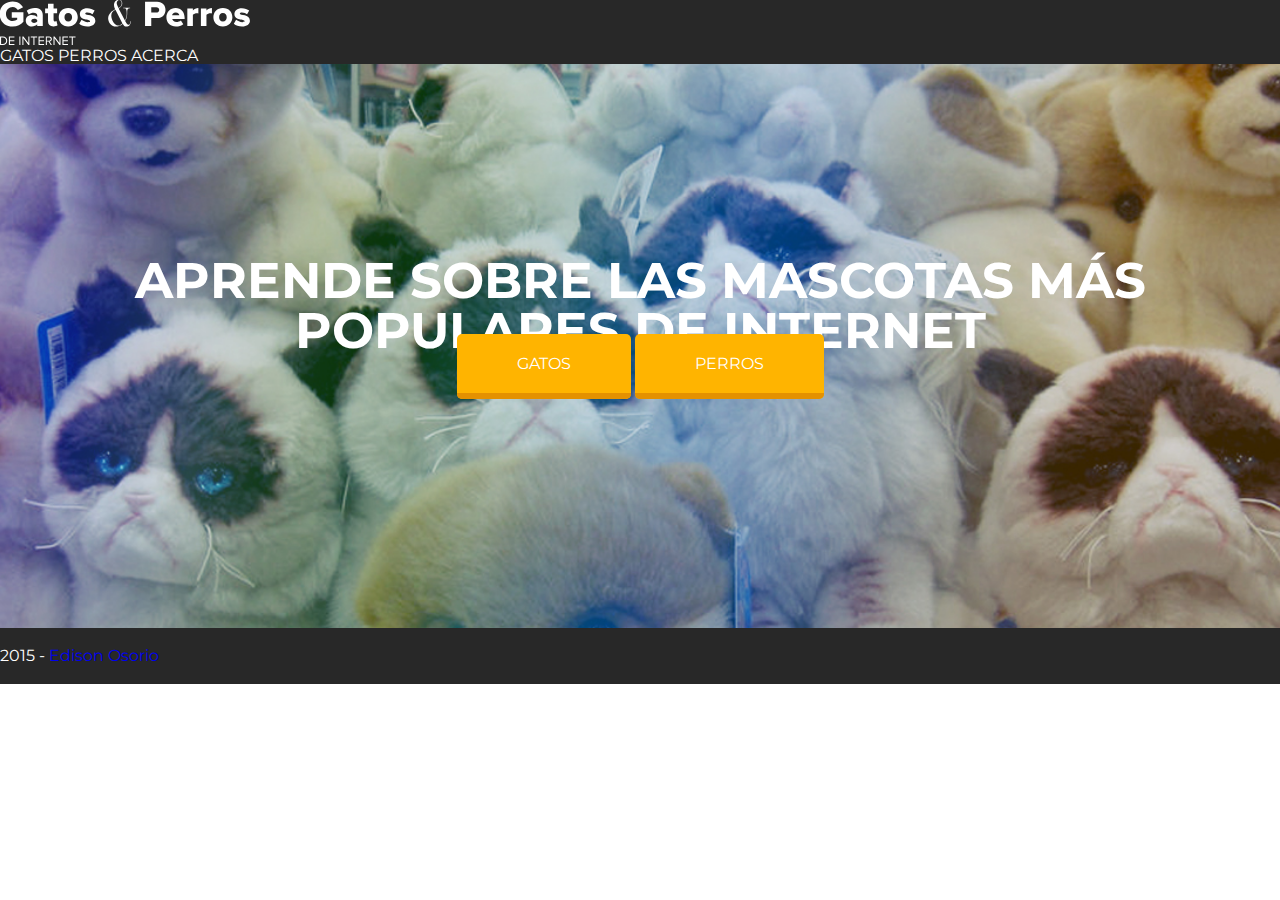
==== index.html @ f7398c0a "Actualización para compartir en MAC" ====
<!DOCTYPE html>
<html>
	<head>
		<title>Gatos y Perros del Internet</title>
		<link rel="stylesheet" type="text/css" href="style.css">
		<link href='https://fonts.googleapis.com/css?family=Montserrat:400,700' rel='stylesheet' type='text/css'>
		<meta charset="UTF-8" />

	</head>
	<body>
		<header>
			<img src="assets/logo.svg" />
			<nav>
				<ul>
					<li>GATOS</li>
					<li>PERROS</li>
					<li>ACERCA</li>
				</ul>
			</nav>
		</header>
		<section class='home'>
			<h1>APRENDE SOBRE LAS MASCOTAS MÁS POPULARES DE INTERNET</h1>
			<a href="gatos.html" class='boton'>Gatos</a>
			<a href="perros.html" class='boton'>Perros</a>
		</section>
	</body>
	<footer>
		2015 - <a href="http://twitter.com/edisonosorio7">Edison Osorio</a>
	</footer>
</html>
---- style.css ----
/* http://meyerweb.com/eric/tools/css/reset/ 
   v2.0 | 20110126
   License: none (public domain)
*/

html, body, div, span, applet, object, iframe,
h1, h2, h3, h4, h5, h6, p, blockquote, pre,
a, abbr, acronym, address, big, cite, code,
del, dfn, em, img, ins, kbd, q, s, samp,
small, strike, strong, sub, sup, tt, var,
b, u, i, center,
dl, dt, dd, ol, ul, li,
fieldset, form, label, legend,
table, caption, tbody, tfoot, thead, tr, th, td,
article, aside, canvas, details, embed, 
figure, figcaption, footer, header, hgroup, 
menu, nav, output, ruby, section, summary,
time, mark, audio, video {
	margin: 0;
	padding: 0;
	border: 0;
	font-size: 100%;
	font: inherit;
	vertical-align: baseline;
}
/* HTML5 display-role reset for older browsers */
article, aside, details, figcaption, figure, 
footer, header, hgroup, menu, nav, section {
	display: block;
}
body {
	line-height: 1;
}
ol, ul {
	list-style: none;
}
blockquote, q {
	quotes: none;
}
blockquote:before, blockquote:after,
q:before, q:after {
	content: '';
	content: none;
}
table {
	border-collapse: collapse;
	border-spacing: 0;
}

html, body{
	color: #282828;
	height: 100%;
	font-family: 'Montserrat', sans-serif;
}

header, footer {
	background: #282828;
	position: absolute;
	width: 100%;
}

header img {
	width: 250px;
}

nav ul li{
	color: #ffffff;
	display: inline;
}

.home{
	background: #ffffff url('assets/bg.jpg') no-repeat center center fixed;
	background-size: cover; 
	color: #ffffff;
	text-align: center;
	-webkit-background-size: cover;
	-moz-background-size: cover;
	padding: 20% 0;
	box-sizing: border-box; /* Me permite bloquear el box para que no crezca */
}

.home h1{
	font-size: 50px;
	font-weight: 700;
	
}

.boton{
	background-color: #FFb400;
	border-bottom: 6px solid #e49100;
	border-radius: 5px;
	color: #ffffff;
	padding: 20px 60px;
	text-decoration: none;
	text-transform: uppercase;
	-webkit-border-radius: 5px;
	-moz-border-radius: 5px;
}

footer{
	color: #ffffff;
	padding: 20px 0;
	box-sizing: border-box;
}

a{
	text-decoration: none;
}
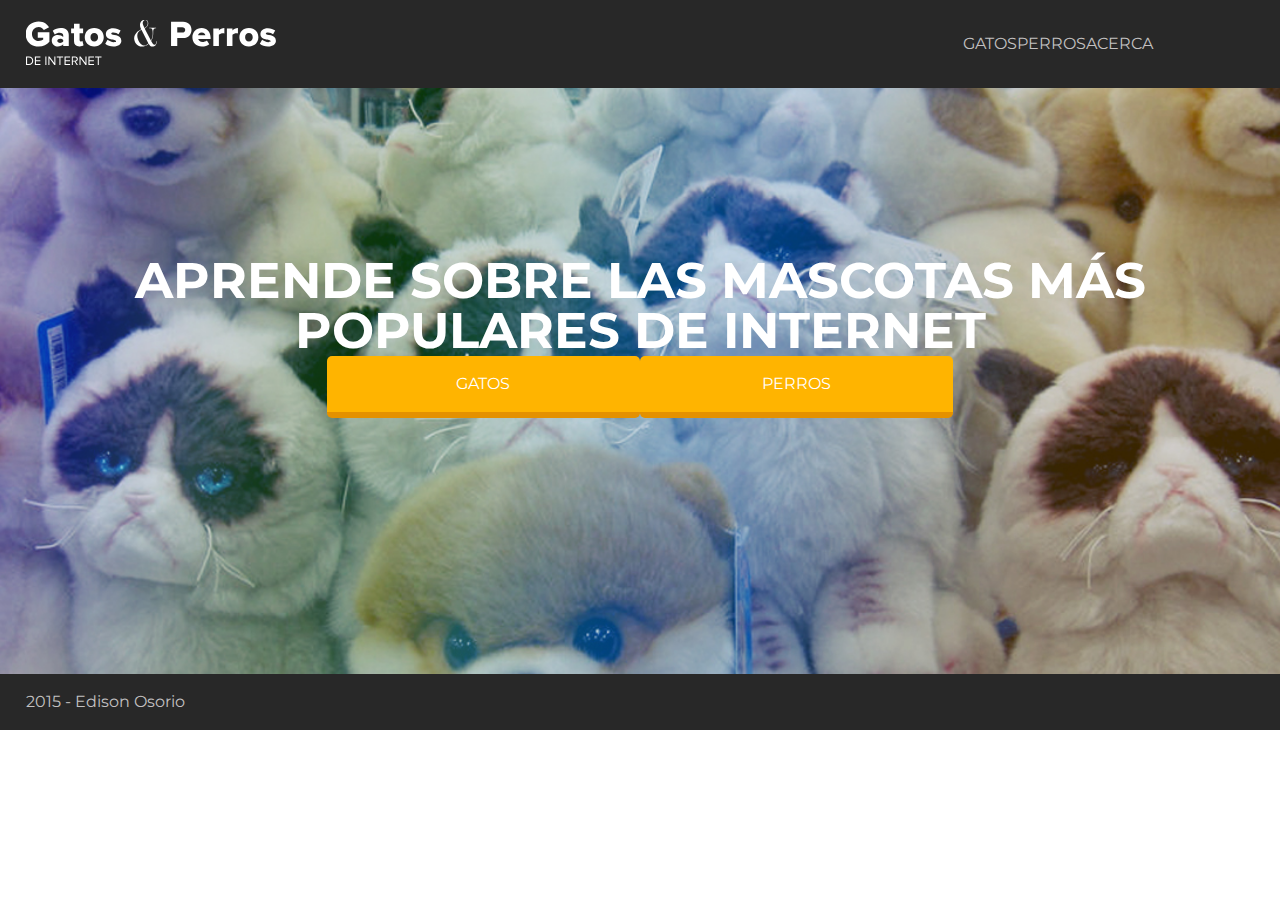
==== commit 1dadf4bd: "mejora css con reticula en uso" ====
--- a/index.html
+++ b/index.html
@@ -9,22 +9,40 @@
 	</head>
 	<body>
 		<header>
-			<img src="assets/logo.svg" />
-			<nav>
-				<ul>
-					<li>GATOS</li>
-					<li>PERROS</li>
-					<li>ACERCA</li>
-				</ul>
-			</nav>
+			<div class="container">
+				<nav class="row between middle">
+					<div class="col-4">
+						<img src="assets/logo.svg" />
+					</div>
+					<div class="col-3">
+						<ul class="row">
+							<li class="col">GATOS</li>
+							<li class="col">PERROS</li>
+							<li class="col">ACERCA</li>
+						</ul>
+					</div>
+				</nav>
+			</div>
 		</header>
+
 		<section class='home'>
-			<h1>APRENDE SOBRE LAS MASCOTAS MÁS POPULARES DE INTERNET</h1>
-			<a href="gatos.html" class='boton'>Gatos</a>
-			<a href="perros.html" class='boton'>Perros</a>
+			<div class="container">
+				<div class="row center">
+					<h1 class="col-10">APRENDE SOBRE LAS MASCOTAS MÁS POPULARES DE INTERNET</h1>
+					<div class="col-3 boton">
+						<a href="gatos.html" class="boton_a">Gatos</a>
+					</div>
+					<div class="col-3 boton">
+						<a href="perros.html" class="boton_a">Perros</a>
+					</div>
+				</div>
+			</div>
 		</section>
 	</body>
+
 	<footer>
-		2015 - <a href="http://twitter.com/edisonosorio7">Edison Osorio</a>
+		<div class="container">
+		2015 - <a href="http://twitter.com/edisonosorio7" class="layout_a">Edison Osorio</a>
+		</div>
 	</footer>
 </html>--- a/style.css
+++ b/style.css
@@ -1,108 +1,13 @@
-/* http://meyerweb.com/eric/tools/css/reset/ 
-   v2.0 | 20110126
-   License: none (public domain)
-*/
+@import url('css/reset.css');
+@import url('css/reticula.css');
+@import url('css/editorial.css');
+@import url('css/secciones.css');
+@import url('css/formas.css');
+@import url('css/layout.css');
 
-html, body, div, span, applet, object, iframe,
-h1, h2, h3, h4, h5, h6, p, blockquote, pre,
-a, abbr, acronym, address, big, cite, code,
-del, dfn, em, img, ins, kbd, q, s, samp,
-small, strike, strong, sub, sup, tt, var,
-b, u, i, center,
-dl, dt, dd, ol, ul, li,
-fieldset, form, label, legend,
-table, caption, tbody, tfoot, thead, tr, th, td,
-article, aside, canvas, details, embed, 
-figure, figcaption, footer, header, hgroup, 
-menu, nav, output, ruby, section, summary,
-time, mark, audio, video {
-	margin: 0;
-	padding: 0;
-	border: 0;
-	font-size: 100%;
-	font: inherit;
-	vertical-align: baseline;
-}
-/* HTML5 display-role reset for older browsers */
-article, aside, details, figcaption, figure, 
-footer, header, hgroup, menu, nav, section {
-	display: block;
-}
-body {
-	line-height: 1;
-}
-ol, ul {
-	list-style: none;
-}
-blockquote, q {
-	quotes: none;
-}
-blockquote:before, blockquote:after,
-q:before, q:after {
-	content: '';
-	content: none;
-}
-table {
-	border-collapse: collapse;
-	border-spacing: 0;
-}
 
 html, body{
 	color: #282828;
 	height: 100%;
 	font-family: 'Montserrat', sans-serif;
 }
-
-header, footer {
-	background: #282828;
-	position: absolute;
-	width: 100%;
-}
-
-header img {
-	width: 250px;
-}
-
-nav ul li{
-	color: #ffffff;
-	display: inline;
-}
-
-.home{
-	background: #ffffff url('assets/bg.jpg') no-repeat center center fixed;
-	background-size: cover; 
-	color: #ffffff;
-	text-align: center;
-	-webkit-background-size: cover;
-	-moz-background-size: cover;
-	padding: 20% 0;
-	box-sizing: border-box; /* Me permite bloquear el box para que no crezca */
-}
-
-.home h1{
-	font-size: 50px;
-	font-weight: 700;
-	
-}
-
-.boton{
-	background-color: #FFb400;
-	border-bottom: 6px solid #e49100;
-	border-radius: 5px;
-	color: #ffffff;
-	padding: 20px 60px;
-	text-decoration: none;
-	text-transform: uppercase;
-	-webkit-border-radius: 5px;
-	-moz-border-radius: 5px;
-}
-
-footer{
-	color: #ffffff;
-	padding: 20px 0;
-	box-sizing: border-box;
-}
-
-a{
-	text-decoration: none;
-}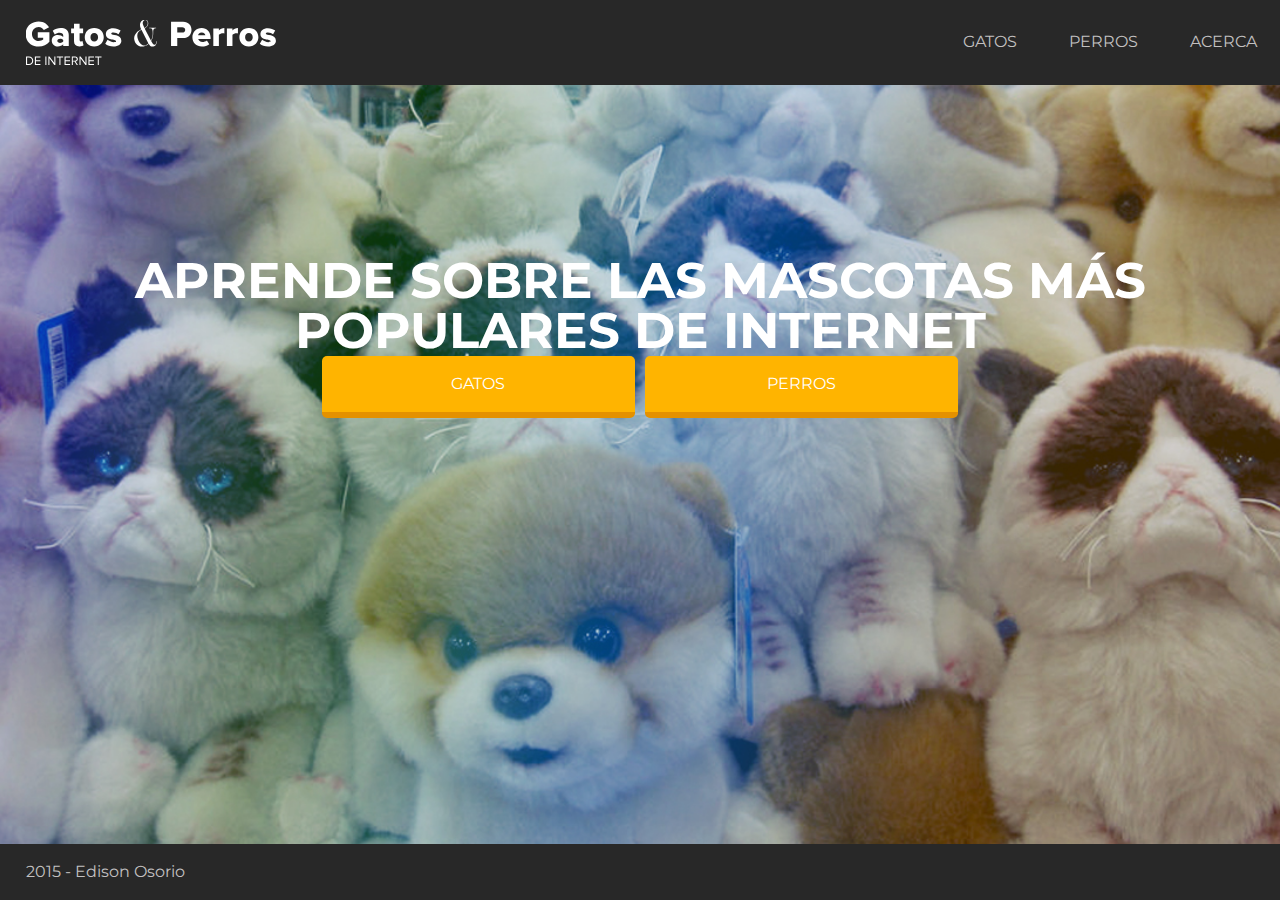
==== commit 13adce84: "Actualización Avanzada con html gatos" ====
--- a/index.html
+++ b/index.html
@@ -5,20 +5,27 @@
 		<link rel="stylesheet" type="text/css" href="style.css">
 		<link href='https://fonts.googleapis.com/css?family=Montserrat:400,700' rel='stylesheet' type='text/css'>
 		<meta charset="UTF-8" />
-
 	</head>
 	<body>
 		<header>
 			<div class="container">
 				<nav class="row between middle">
 					<div class="col-4">
-						<img src="assets/logo.svg" />
+						<a href="index.html">
+							<img src="assets/logo.svg" />
+						</a>
 					</div>
-					<div class="col-3">
-						<ul class="row">
-							<li class="col">GATOS</li>
-							<li class="col">PERROS</li>
-							<li class="col">ACERCA</li>
+					<div class="col-3 end">
+						<ul class="row between">
+							<li class="col">
+							<a href="/gatos.html" class="layout_a">GATOS</a>
+							</li>
+							<li class="col">
+							<a href="/perros.html" class="layout_a">PERROS</a>
+							</li>
+							<li class="col">
+							<a href="/acerca.html" class="layout_a">ACERCA</a>
+							</li>
 						</ul>
 					</div>
 				</nav>
@@ -42,7 +49,7 @@
 
 	<footer>
 		<div class="container">
-		2015 - <a href="http://twitter.com/edisonosorio7" class="layout_a">Edison Osorio</a>
+		2015 - <a href="http://twitter.com/edisonosorio7" target="blank" class="layout_a">Edison Osorio</a>
 		</div>
 	</footer>
 </html>